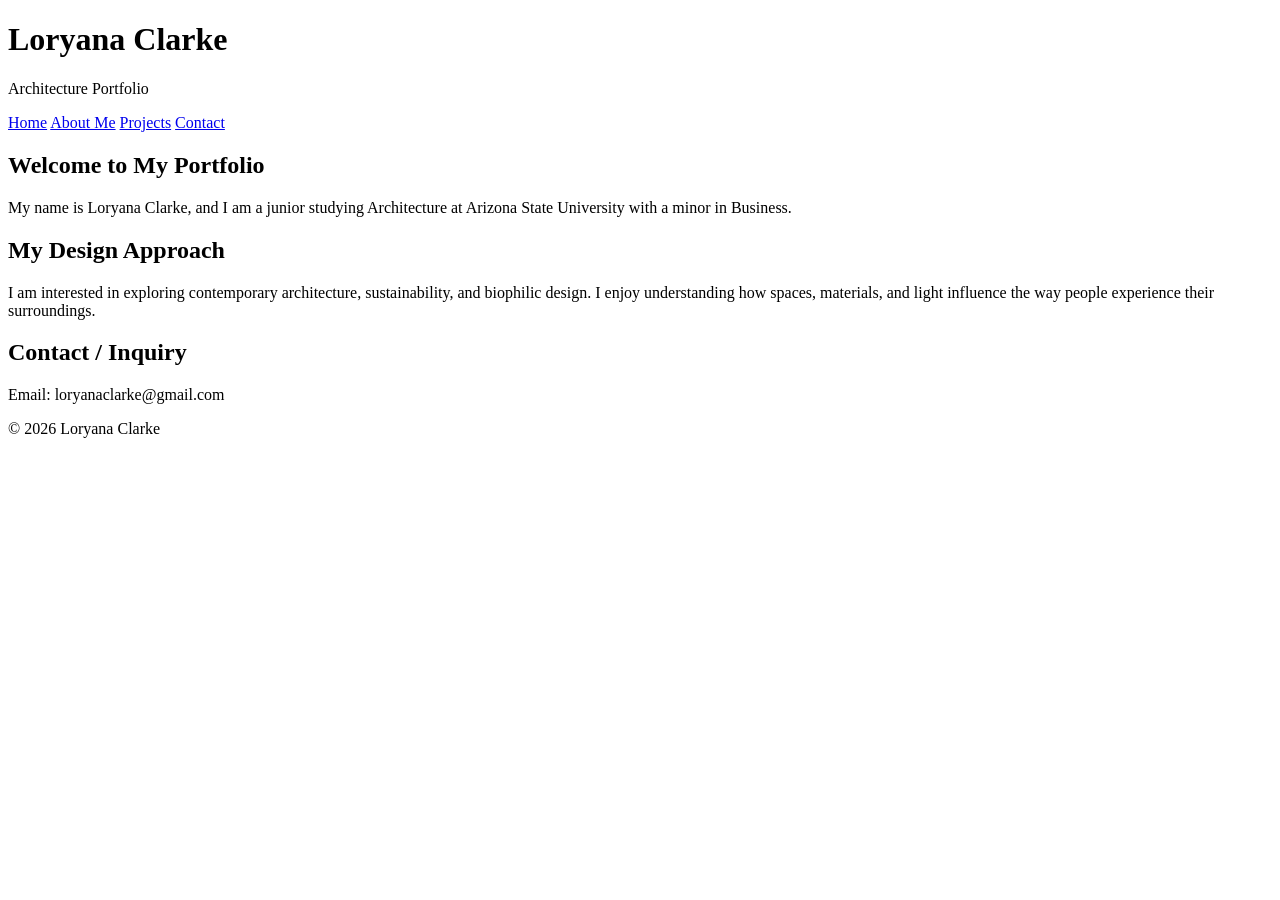
==== index.html @ d352fad3 "Add files via upload" ====
<!DOCTYPE html>
<html lang="en">
<head>
    <meta charset="UTF-8">
    <meta name="viewport" content="width=device-width, initial-scale=1.0">
    <title>Loryana Clarke | Architecture Portfolio</title>
<link rel="stylesheet" href="css/styles.css">
</head>
<body>
  <header>
        <h1>Loryana Clarke</h1>
        <p>Architecture Portfolio</p>
    </header>
<nav>
        <a href="#home">Home</a>
        <a href="#about">About Me</a>
        <a href="#projects">Projects</a>
        <a href="#contact">Contact</a>
    </nav>
<main id="home">

        <section id="about">
            <h2>Welcome to My Portfolio</h2>

            <p>
                My name is Loryana Clarke, and I am a junior
                studying Architecture at Arizona State University
                with a minor in Business.
            </p>
        </section>
    </main>
<section>
            <h2>My Design Approach</h2>

            <p>
                I am interested in exploring contemporary
                architecture, sustainability, and biophilic
                design. I enjoy understanding how spaces,
                materials, and light influence the way
                people experience their surroundings.
            </p>
        </section>
<section id="contact">
        <h2>Contact / Inquiry</h2>
        <p>Email: loryanaclarke@gmail.com</p>
    </section>
<footer>
        <p>© 2026 Loryana Clarke</p>
    </footer>
</body>
</html>
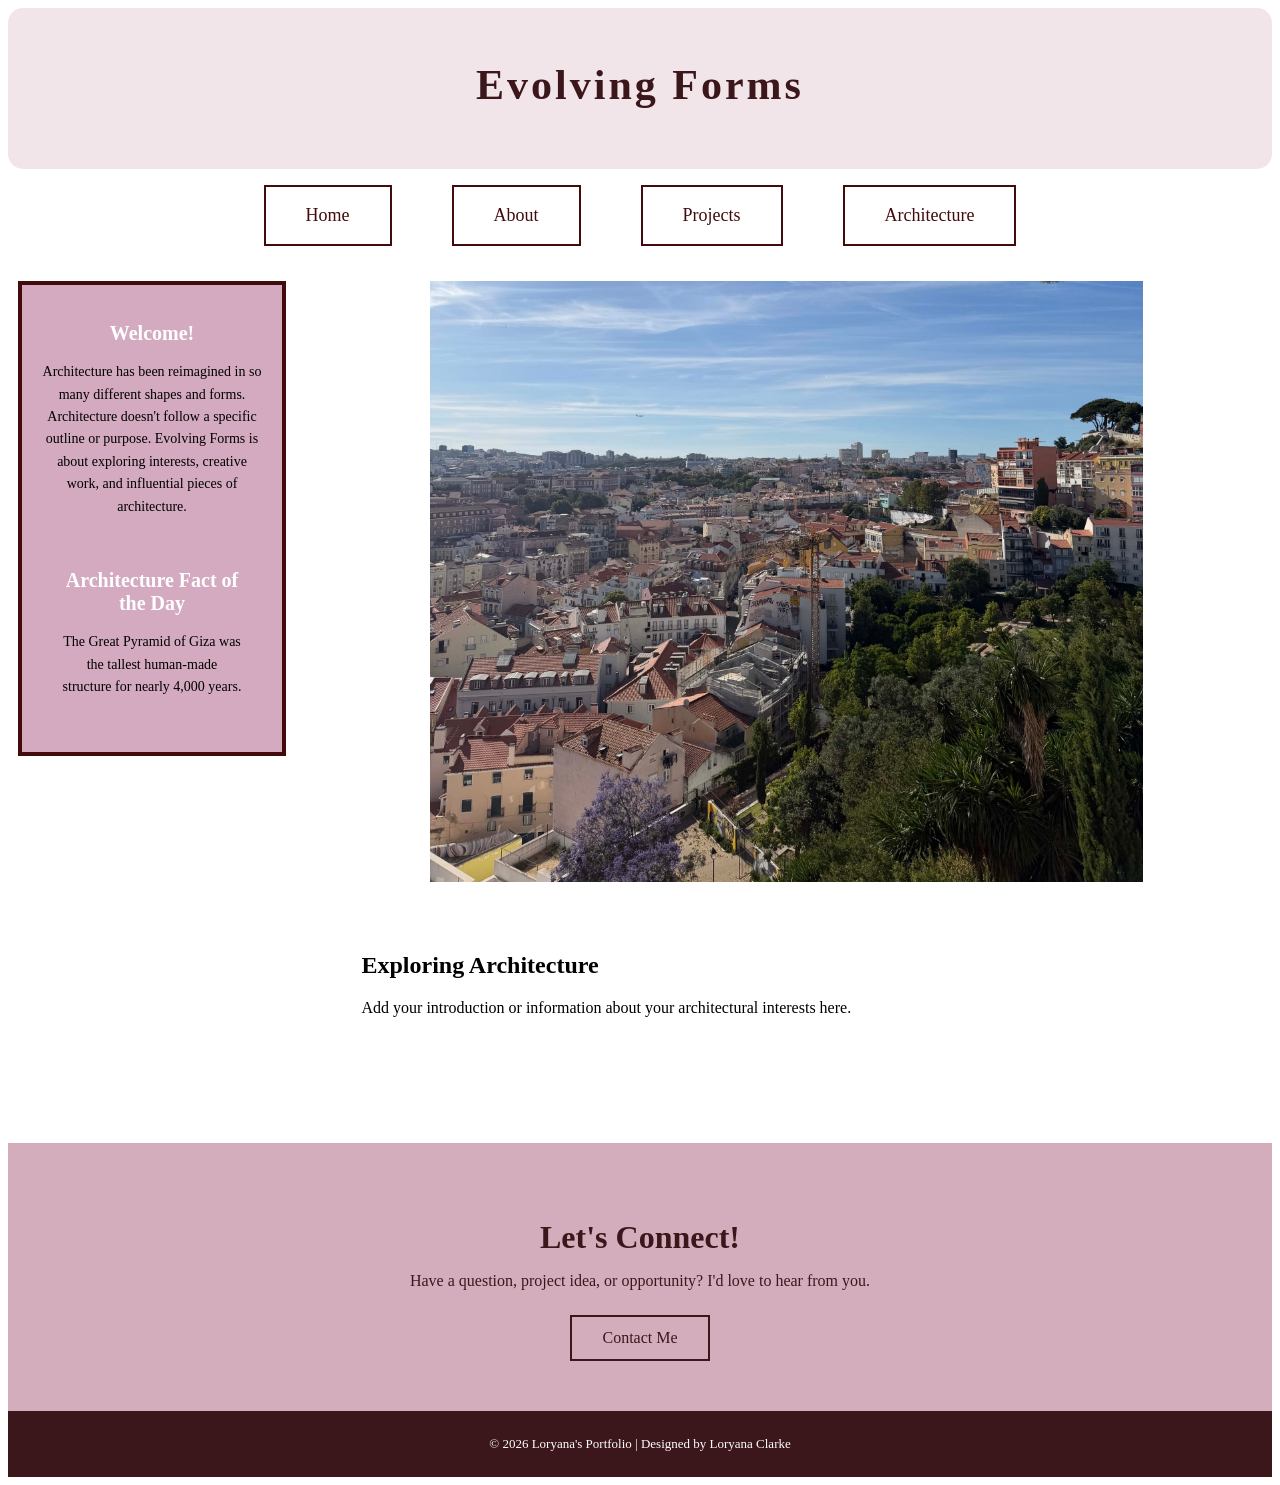
==== commit 815db2cd: "Add files via upload" ====
--- a/index.html
+++ b/index.html
@@ -1,51 +1,72 @@
 <!DOCTYPE html>
 <html lang="en">
+
 <head>
-    <meta charset="UTF-8">
-    <meta name="viewport" content="width=device-width, initial-scale=1.0">
-    <title>Loryana Clarke | Architecture Portfolio</title>
-<link rel="stylesheet" href="css/styles.css">
-</head>
+  <title>Loryana's Portfolio</title>
+  <link rel="stylesheet" href="style.css">
+  <meta charset="utf-8">
+</head> 
+
 <body>
-  <header>
-        <h1>Loryana Clarke</h1>
-        <p>Architecture Portfolio</p>
-    </header>
+  <div id="wrapper">
+    <header>
+  <h1>Evolving Forms</h1>
+</header>
+
 <nav>
-        <a href="#home">Home</a>
-        <a href="#about">About Me</a>
-        <a href="#projects">Projects</a>
-        <a href="#contact">Contact</a>
-    </nav>
-<main id="home">
+  <ul>
+    <li><a href="website.html">Home</a></li>
+    <li><a href="about.html">About</a></li>
+    <li><a href="projects.html">Projects</a></li>
+    <li><a href="architecture.html">Architecture</a></li>
+  </ul>
+</nav>
+<main>
+  <aside>
+    <h2>Welcome!</h2>
+    <p>
+      Architecture has been reimagined in so many different shapes and forms. Architecture doesn't follow a specific outline or purpose. Evolving Forms is about exploring interests, creative work, and influential pieces of architecture.  
+    </p>
+    <section>
+      <h2>Architecture Fact of the Day</h2>
+      <p id="daily-fact"></p>
+    </section>
+  </aside>
 
-        <section id="about">
-            <h2>Welcome to My Portfolio</h2>
+    <div class="main-content">
 
-            <p>
-                My name is Loryana Clarke, and I am a junior
-                studying Architecture at Arizona State University
-                with a minor in Business.
-            </p>
-        </section>
-    </main>
-<section>
-            <h2>My Design Approach</h2>
+    <div class="featured-image">
+      <img src="portugal.jpg" alt="Portugal architecture">
+    </div>
 
-            <p>
-                I am interested in exploring contemporary
-                architecture, sustainability, and biophilic
-                design. I enjoy understanding how spaces,
-                materials, and light influence the way
-                people experience their surroundings.
-            </p>
-        </section>
-<section id="contact">
-        <h2>Contact / Inquiry</h2>
-        <p>Email: loryanaclarke@gmail.com</p>
+    <section class="intro-text">
+      <h2>Exploring Architecture</h2>
+      <p>
+        Add your introduction or information about your architectural interests here.
+      </p>
     </section>
+
+</main>
+</div>
+<script src="script.js"></script>
+</body>
+
 <footer>
-        <p>© 2026 Loryana Clarke</p>
-    </footer>
-</body>
-</html>
+  <div class="contact-section">
+    <h2>Let's Connect!</h2>
+    <p>
+      Have a question, project idea, or opportunity?
+      I'd love to hear from you.
+    </p>
+
+    <a href="mailto:loryanaclarke@gmail.com" class="contact-button">
+      Contact Me
+    </a>
+  </div>
+
+  <div class="footer-bottom">
+    <p>© 2026 Loryana's Portfolio | Designed by Loryana Clarke</p>
+  </div>
+</footer>
+
+</html>
--- a/style.css
+++ b/style.css
@@ -0,0 +1,828 @@
+header {
+  background-color: #f2e5e9;
+  padding: 25px;
+  text-align: center;
+  border-radius: 15px;
+}
+
+header h1 {
+  color: #3b171c;
+  font-family: Georgia, serif;
+  letter-spacing: 3px;
+}
+
+h1 {
+  text-align: center;
+  color: #420c0c;
+  font-size: 42px;
+  margin-bottom: 35px;
+}
+
+nav ul {
+  list-style-type: none;
+  display: flex;
+  justify-content: center;
+  gap: 60px;
+  padding: 0;
+}
+
+nav ul li a {
+  display: inline-block;
+  border: 2px solid #420c0c;
+  padding: 18px 40px;
+  text-decoration: none;
+  color: #420c0c;
+  font-size: 18px;
+}
+
+nav ul li a:hover {
+  background-color: #d3aabf;
+  color: white;
+}
+main {
+  display: flex;
+  gap: 30px;
+  margin-top: 40px;
+}
+
+aside {
+  width: 200px;
+  padding: 20px;
+  background-color: #d3aabf;
+  border: 4px solid #420c0c;
+  position: sticky;
+  top: 20px;
+  width: 220px;
+  flex-shrink: 0;
+}
+aside h2 {
+  font-size: 20px;
+  color: #ffff;
+  text-align: center;
+}
+
+aside p {
+  font-size: 14px;
+  line-height: 1.6;
+  text-align: center;
+}
+
+section {
+  flex: 1;
+  padding: 20px;
+}
+.featured-image {
+  flex: 1;
+}
+
+.featured-image img {
+  width: 100%;
+  height: 100%;
+  object-fit: cover;
+  display: block;
+}
+
+main {
+  display: flex;
+  align-items: flex-start;
+  gap: 25px;
+  margin: 35px 10px;
+}
+
+
+.main-content {
+  flex: 1;
+  min-width: 0;
+}
+
+.featured-image {
+  display: flex;
+  justify-content: center;
+  width: 100%;
+}
+
+.featured-image img {
+  width: 75%;
+  max-width: 850px;
+  height: auto;
+  display: block;
+}
+
+.intro-text {
+  margin: 30px auto;
+  max-width: 850px;
+}
+
+footer {
+  margin-top: 60px;
+  background-color: #d4adbd;
+  color: #3b171c;
+  text-align: center;
+}
+
+.contact-section {
+  padding: 50px 20px;
+}
+
+.contact-section h2 {
+  font-size: 32px;
+  margin-bottom: 15px;
+}
+
+.contact-section p {
+  font-size: 16px;
+  margin-bottom: 25px;
+}
+
+.contact-button {
+  display: inline-block;
+  padding: 12px 30px;
+  border: 2px solid #3b171c;
+  color: #3b171c;
+  text-decoration: none;
+  font-size: 16px;
+}
+
+.contact-button:hover {
+  background-color: #3b171c;
+  color: white;
+}
+
+.footer-bottom {
+  background-color: #3b171c;
+  color: white;
+  padding: 12px;
+  font-size: 13px;
+}
+
+
+
+
+
+.about-layout {
+  display: flex;
+  justify-content: center;
+  align-items: flex-start;
+  gap: 30px;
+  max-width: 1500px;
+  margin: 45px auto;
+  padding: 0 25px;
+}
+
+
+.about-sidebar {
+  width: 220px;
+  flex-shrink: 0;
+  background-color: #d4adbd;
+  border: 2px solid #3b171c;
+  padding: 12px;
+  display: flex;
+  flex-direction: column;
+  gap: 18px;
+}
+
+
+.about-sidebar img {
+  width: 100%;
+  height: 260px;
+  object-fit: cover;
+  display: block;
+}
+
+
+.about-content {
+  flex: 1;
+  min-width: 0;
+  text-align: center;
+}
+
+/* Mobile Layout */
+@media (max-width: 850px) {
+  .about-layout {
+    flex-wrap: wrap;
+  }
+
+  .about-content {
+    order: -1;
+    flex-basis: 100%;
+  }
+
+  .about-sidebar {
+    flex: 1;
+    width: auto;
+  }
+}
+
+
+.about-content {
+  flex: 1;
+  max-width: 850px;
+}
+
+.about-intro {
+  margin-bottom: 45px;
+}
+
+.section-label {
+  color: #8b596a;
+  letter-spacing: 3px;
+  font-size: 13px;
+  font-weight: bold;
+}
+
+.about-intro h1 {
+  font-size: 48px;
+  color: #3b171c;
+  margin: 10px 0;
+  text-align: left;
+}
+
+.about-intro h2 {
+  font-size: 20px;
+  font-weight: normal;
+  margin-bottom: 20px;
+}
+
+.about-content p {
+  line-height: 1.8;
+  font-size: 16px;
+}
+
+.about-section {
+  border-top: 1px solid #d4adbd;
+  padding: 20px 0;
+}
+
+.about-section h2 {
+  color: #3b171c;
+  font-size: 24px;
+}
+
+@media (max-width: 1000px) {
+  .about-layout {
+    flex-wrap: wrap;
+    justify-content: center;
+  }
+
+  .about-content {
+    order: -1;
+    flex-basis: 100%;
+  }
+
+  .about-sidebar {
+    position: static;
+    flex: 1;
+    max-width: 260px;
+  }
+}
+@media (max-width: 700px) {
+  .about-layout {
+    flex-direction: column;
+  }
+
+  .about-sidebar {
+  width: 100%;
+  max-width: 280px;
+  position: sticky;
+  top: 20px;
+  align-self: flex-start;
+  }
+
+  .about-content {
+    width: 100%;
+  }
+
+  .about-intro h1 {
+    font-size: 36px;
+  }
+}
+.about-content h1,
+.about-content h2,
+.about-content p {
+  text-align: center;
+}
+
+
+
+/* PROJECTS PAGE */
+
+.projects-page {
+  max-width: 1250px;
+  margin: 55px auto;
+  padding: 0 30px;
+}
+
+/* Heading */
+
+.projects-heading {
+  text-align: center;
+  margin-bottom: 55px;
+}
+
+.projects-heading h1 {
+  color: #3b171c;
+  font-size: 38px;
+  letter-spacing: 3px;
+}
+
+.projects-heading p {
+  color: #8b596a;
+  font-size: 15px;
+  letter-spacing: 1px;
+}
+
+/* Project Grid */
+
+.project-grid {
+  display: grid;
+  grid-template-columns: repeat(3, 1fr);
+  gap: 45px 25px;
+}
+
+/* Project Cards */
+
+.project-card {
+  display: block;
+  text-decoration: none;
+  color: #3b171c;
+}
+
+.project-card img {
+  width: 100%;
+  aspect-ratio: 1 / 1;
+  object-fit: cover;
+  display: block;
+  transition: transform 0.3s ease;
+}
+
+.project-card:hover img {
+  transform: scale(1.03);
+}
+
+.project-card h2 {
+  font-size: 17px;
+  margin: 15px 0 5px;
+  color: #3b171c;
+}
+
+.project-card p {
+  font-size: 13px;
+  color: #8b596a;
+  margin: 5px 0 10px;
+}
+
+.project-card span {
+  font-size: 11px;
+  letter-spacing: 1px;
+  color: #8b596a;
+  border-bottom: 1px solid #d4adbd;
+  padding-bottom: 3px;
+}
+
+.project-card:hover span {
+  color: #3b171c;
+  border-color: #3b171c;
+}
+
+
+@media (max-width: 800px) {
+  .project-grid {
+    grid-template-columns: repeat(2, 1fr);
+  }
+}
+
+@media (max-width: 500px) {
+  .project-grid {
+    grid-template-columns: 1fr;
+  }
+}
+
+.project-detail {
+  max-width: 1350px;
+  margin: 60px auto;
+  padding: 0 35px;
+}
+
+.project-hero {
+  display: flex;
+  align-items: center;
+  gap: 50px;
+  margin-bottom: 80px;
+}
+
+.hero-image {
+  flex: 1.3;
+  min-width: 0;
+}
+
+.hero-image img {
+  width: 100%;
+  height: 550px;
+  object-fit: cover;
+  display: block;
+}
+
+.hero-description {
+  flex: 1;
+  min-width: 0;
+}
+
+.project-label {
+  color: #8b596a;
+  font-size: 12px;
+  letter-spacing: 2px;
+}
+
+.hero-description h1 {
+  color: #3b171c;
+  font-size: 38px;
+  line-height: 1.2;
+  margin-bottom: 25px;
+  text-align: left;
+}
+
+.hero-description p {
+  color: #444;
+  font-size: 16px;
+  line-height: 1.8;
+}
+
+.project-gallery h2 {
+  color: #3b171c;
+  text-align: center;
+  font-size: 28px;
+  margin-bottom: 35px;
+}
+
+.gallery-grid {
+  display: grid;
+  grid-template-columns: repeat(2, 1fr);
+  gap: 25px;
+}
+
+.gallery-grid img {
+  width: 100%;
+  height: 350px;
+  object-fit: cover;
+  display: block;
+}
+
+
+@media (max-width: 800px) {
+  .project-hero {
+    flex-direction: column;
+    align-items: stretch;
+    gap: 25px;
+  }
+
+  .hero-image img {
+    height: auto;
+    max-height: 500px;
+  }
+
+  .gallery-grid {
+    grid-template-columns: 1fr;
+  }
+}
+
+.project-detail {
+  display: block;
+  width: 100%;
+  max-width: 1350px;
+  margin: 60px auto;
+  padding: 0 35px;
+}
+
+.project-hero {
+  display: grid;
+  grid-template-columns: 1.2fr 0.9fr;
+  align-items: center;
+  gap: 45px;
+  margin-bottom: 70px;
+  width: 100%;
+}
+
+.hero-image img {
+  width: 100%;
+  height: 500px;
+  object-fit: cover;
+  display: block;
+}
+
+.hero-description {
+  text-align: left;
+}
+
+.project-gallery {
+  display: block;
+  clear: both;
+  width: 100%;
+  margin-top: 50px;
+}
+
+.gallery-grid {
+  display: grid;
+  grid-template-columns: repeat(2, 1fr);
+  gap: 25px;
+}
+
+.gallery-grid img {
+  width: 100%;
+  height: 350px;
+  object-fit: cover;
+  display: block;
+}
+
+.gallery-bottom-image {
+  grid-column: 1 / -1;
+  width: 85%;
+  max-width: 750px;
+  justify-self: center;
+  margin-top: 15px;
+}
+
+.gallery-bottom-image img {
+  width: 100%;
+  height: auto;
+  object-fit: contain;
+  display: block;
+}
+
+
+.project-gallery {
+  border: 2px solid #3b171c;
+  padding: 30px;
+  margin-top: 50px;
+  margin-bottom: 50px;
+}
+
+.hero-description {
+  background-color: #f2e5e9;
+  border: 1.5px solid #d4adbd;
+  padding: 40px;
+  box-sizing: border-box;
+}
+.architecture-page {
+  max-width: 1300px;
+  margin: 50px auto;
+  padding: 0 30px;
+  color: #3b171c;
+}
+
+.architecture-intro {
+  text-align: center;
+  margin-bottom: 90px;
+}
+
+.architecture-eyebrow {
+  color: #8b596a;
+  font-size: 12px;
+  letter-spacing: 2px;
+  font-weight: bold;
+}
+
+.architecture-intro h1 {
+  font-size: 46px;
+  color: #3b171c;
+  margin: 20px 0;
+}
+
+.intro-description {
+  max-width: 650px;
+  margin: 0 auto 35px;
+  line-height: 1.8;
+  color: #555;
+}
+
+.architecture-intro > img {
+  width: 100%;
+  height: 480px;
+  object-fit: cover;
+  display: block;
+}
+
+.section-heading {
+  text-align: center;
+  margin-bottom: 40px;
+}
+
+.section-heading h2 {
+  color: #3b171c;
+  font-size: 32px;
+  margin: 12px 0;
+}
+
+.section-heading > p:last-child {
+  color: #666;
+  line-height: 1.7;
+}
+
+.style-section {
+  margin-bottom: 100px;
+}
+
+.style-grid {
+  display: grid;
+  grid-template-columns: repeat(3, 1fr);
+  gap: 35px 25px;
+}
+
+.style-card {
+  text-decoration: none;
+  color: #3b171c;
+  display: block;
+}
+
+.style-card img {
+  width: 100%;
+  aspect-ratio: 4 / 3;
+  object-fit: cover;
+  display: block;
+  transition: transform 0.3s ease;
+}
+
+.style-card:hover img {
+  transform: scale(1.025);
+}
+
+.style-card h3 {
+  font-size: 21px;
+  margin: 15px 0 5px;
+}
+
+.style-card p {
+  font-size: 14px;
+  color: #8b596a;
+  margin: 5px 0 12px;
+}
+
+.style-card span {
+  font-size: 11px;
+  letter-spacing: 1px;
+  border-bottom: 1px solid #d4adbd;
+  padding-bottom: 4px;
+}
+
+
+.style-details {
+  margin-bottom: 100px;
+}
+
+.detail-item {
+  display: grid;
+  grid-template-columns: 1fr 1fr;
+  align-items: center;
+  gap: 45px;
+  padding: 40px;
+  margin-bottom: 30px;
+  background-color: #f2e5e9;
+  border: 1px solid #d4adbd;
+  scroll-margin-top: 30px;
+}
+
+.detail-item:nth-child(even) img {
+  order: 2;
+}
+
+.detail-item img {
+  width: 100%;
+  height: 350px;
+  object-fit: cover;
+}
+
+.detail-item h2 {
+  font-size: 29px;
+  color: #3b171c;
+}
+
+.detail-item p {
+  line-height: 1.8;
+  color: #444;
+}
+
+.history-section {
+  margin-bottom: 100px;
+}
+
+.history-grid {
+  display: grid;
+  grid-template-columns: repeat(5, 1fr);
+  gap: 18px;
+}
+
+.history-grid article img {
+  width: 100%;
+  height: 180px;
+  object-fit: cover;
+}
+
+.history-grid h3 {
+  color: #3b171c;
+  font-size: 17px;
+}
+
+.history-grid p {
+  font-size: 14px;
+  line-height: 1.7;
+  color: #555;
+}
+
+.experience-section {
+  margin-bottom: 100px;
+}
+
+.experience-grid {
+  display: grid;
+  grid-template-columns: repeat(3, 1fr);
+  gap: 25px;
+}
+
+.experience-grid img {
+  width: 100%;
+  height: 260px;
+  object-fit: cover;
+}
+
+.experience-grid h3 {
+  color: #3b171c;
+  font-size: 21px;
+}
+
+.experience-grid p {
+  line-height: 1.7;
+  color: #555;
+}
+
+
+
+@media (max-width: 900px) {
+  .style-grid {
+    grid-template-columns: repeat(2, 1fr);
+  }
+
+  .history-grid {
+    grid-template-columns: repeat(2, 1fr);
+  }
+
+  .detail-item {
+    grid-template-columns: 1fr;
+  }
+
+  .detail-item:nth-child(even) img {
+    order: 0;
+  }
+}
+
+@media (max-width: 600px) {
+  .architecture-intro h1 {
+    font-size: 34px;
+  }
+
+  .architecture-intro > img {
+    height: 280px;
+  }
+
+  .style-grid,
+  .history-grid,
+  .experience-grid,
+  .video-grid {
+    grid-template-columns: 1fr;
+  }
+
+  .detail-item {
+    padding: 20px;
+  }
+
+  .detail-item img {
+    height: 250px;
+  }
+
+  .video-section {
+    padding: 20px;
+  }
+}
+
+
+
+
+
+
+
+
+
+main.architecture-page {
+  display: block !important;
+  width: 100%;
+  max-width: 1300px;
+  margin: 50px auto;
+  padding: 0 30px;
+  box-sizing: border-box;
+}
+
+
+
+.architecture-page > section {
+  display: block;
+  width: 100%;
+  margin-bottom: 90px;
+}
